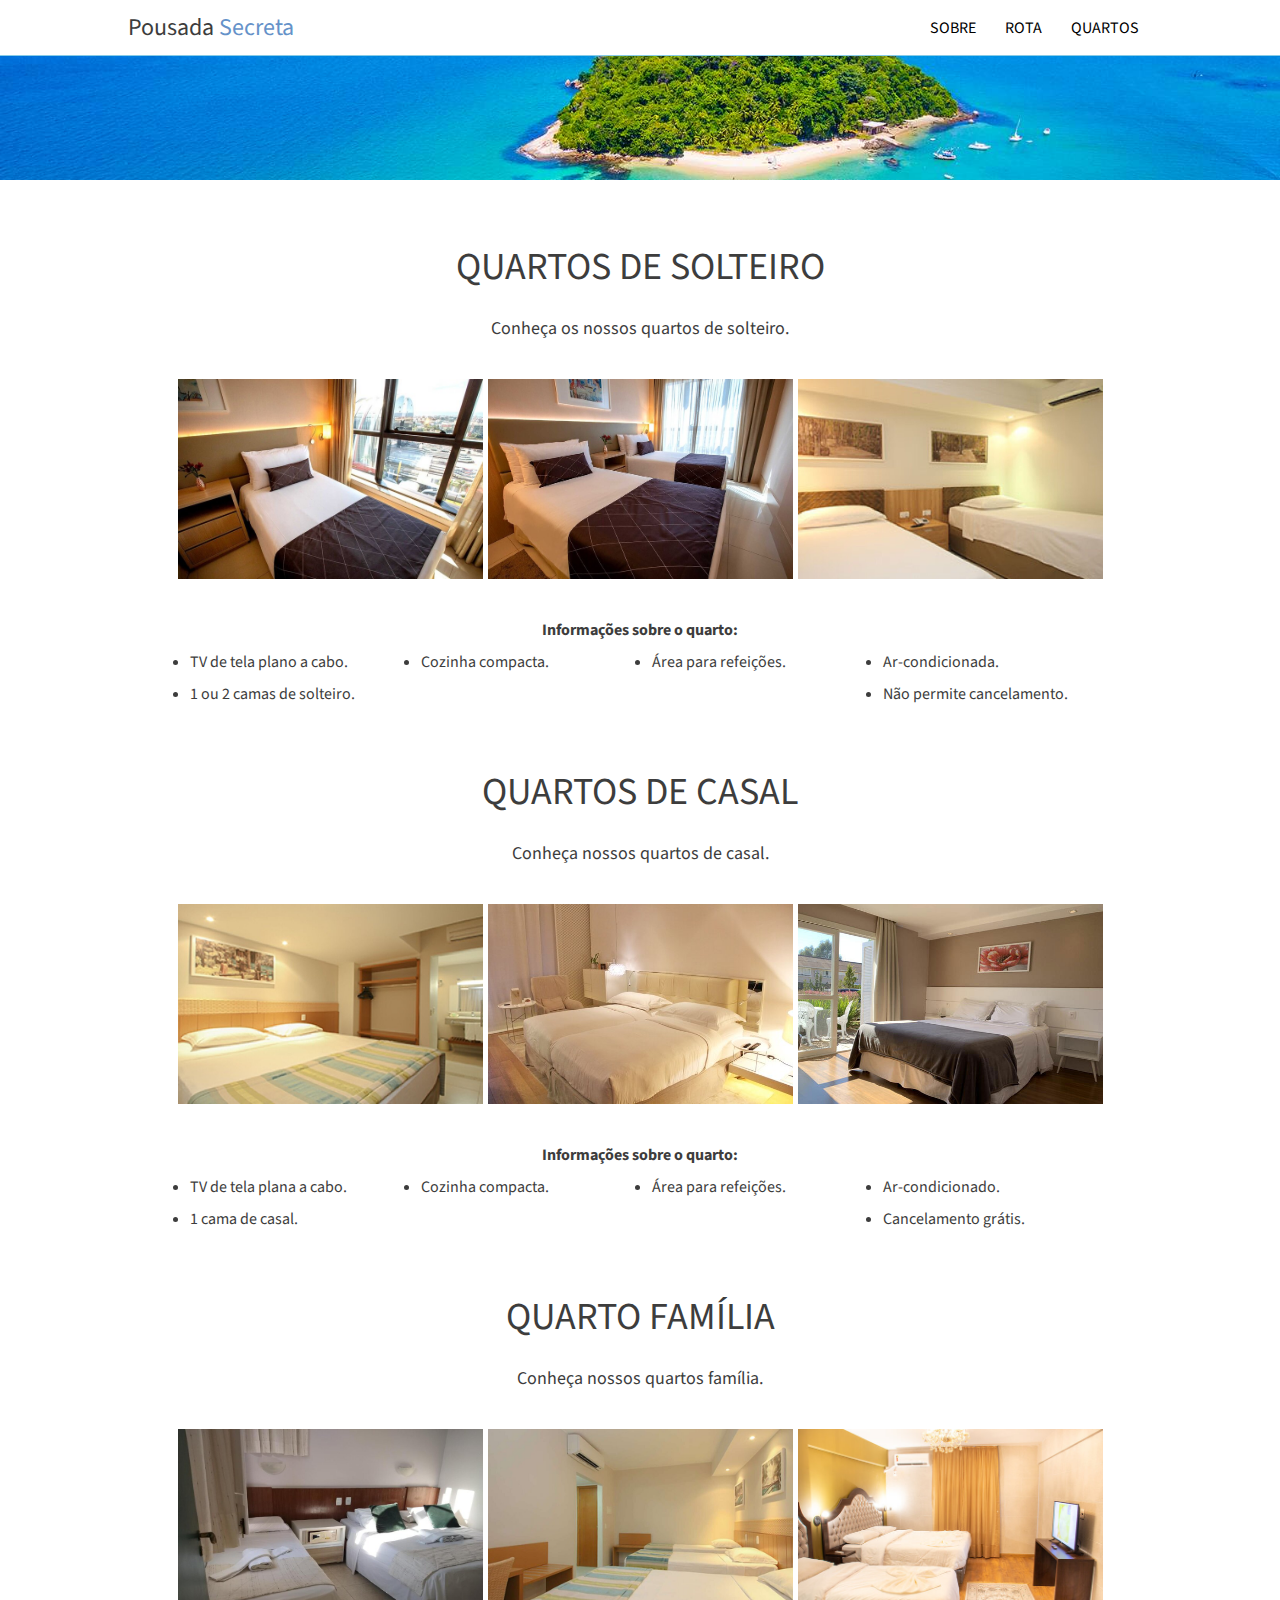
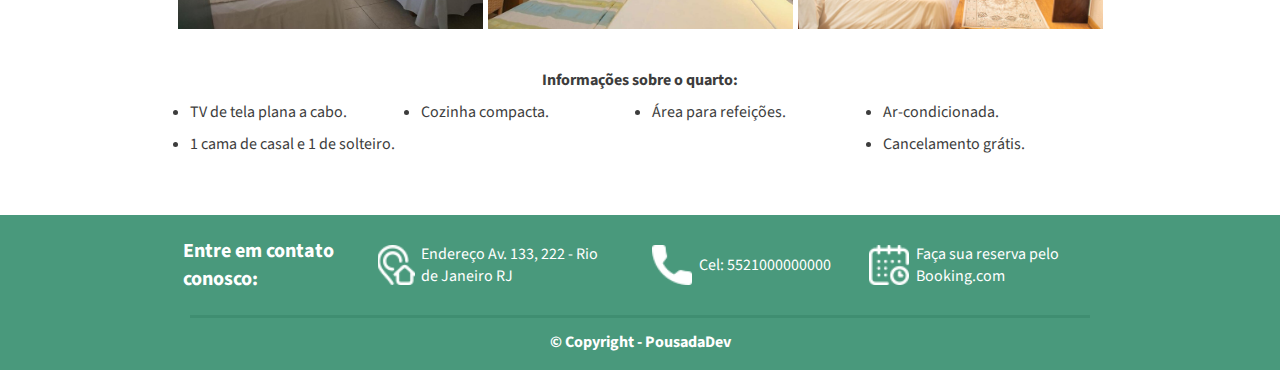
==== quartos.html @ a76534ea "Projeto finalizado" ====
<!DOCTYPE html>
<html lang="pt-br">
<head>
    <meta charset="UTF-8">
    <meta http-equiv="X-UA-Compatible" content="IE=edge">
    <meta name="viewport" content="width=device-width, initial-scale=1.0">
    <title>Quartos - Pousada Secreta</title>
    <link rel="stylesheet" href="css/quartos.css" type="text/css">
    <link rel="stylesheet" href="https://fonts.googleapis.com/css2?family=Source+Sans+Pro:ital,wght@0,200;0,300;0,400;0,600;0,700;0,900;1,200;1,300;1,400;1,600;1,700;1,900&display=swap">
</head>
<body>
    <div class="position-fixed">
        <div class="limita-secao secao-topo"> <!-- Seção Topo -->
            <a class="logo" href="principal.html">Pousada <span>Secreta</span></a>
            <div>
                <a class="link-topo" href="principal.html#sobre">Sobre</a>
                <a class="link-topo" href="principal.html#rota">Rota</a>
                <a class="link-topo" href="quartos.html">Quartos</a>
            </div>
        </div>
    </div>
    <div class="secao-banner"> <!-- Seção Banner-->
    </div>
    <div id="quarto-solteiro" class="limita-secao"> <!-- Seção Quarto de Solteiro -->
        <div class="secao-quartos-conteudo">
            <h2>Quartos de solteiro</h2>
            <p>Conheça os nossos quartos de solteiro.</p>
        </div>
        <div class="secao-quartos-imagens">
            <img src="assets/quarto-solteiro2.jpg" alt="Quarto de solteiro 1">
            <img src="assets/quarto-solteiro1.jpg" alt="Quarto de solteiro 2">
            <img src="assets/quarto-solteiro3.jpg" alt="Quarto de solteiro 3">
        </div>
        <ul class="lista" type="none">
            <li><h3>Informações sobre o quarto:</h3></li>
            <ul class="lista-topicos" type="disc">
                <li>TV de tela plano a cabo.</li>
                <li>Cozinha compacta.</li>
                <li>Área para refeições.</li>
                <li>Ar-condicionada.</li>
                <li>1 ou 2 camas de solteiro.</li>
                <li>Não permite cancelamento.</li>
            </ul>
        </ul>
    </div>
    <div id="quarto-casal" class="limita-secao"> <!-- Seção Quartos de Casal -->
        <div class="secao-quartos-conteudo">
            <h2>Quartos de casal</h2>
            <p>Conheça nossos quartos de casal.</p>
        </div>
        <div class="secao-quartos-imagens">
            <img src="assets/quarto-casal1.jpg" alt="Quarto de casal 1">
            <img src="assets/quarto-casal2.jpg" alt="Quarto de casal 2">
            <img src="assets/quarto-casal3.jpg" alt="Quarto de casal 3">
        </div>
        <ul class="lista" type="none">
            <li><h3>Informações sobre o quarto:</h3></li>
            <ul class="lista-topicos" type="disc">
                <li>TV de tela plana a cabo.</li>
                <li>Cozinha compacta.</li>
                <li>Área para refeições.</li>
                <li>Ar-condicionado.</li>
                <li>1 cama de casal.</li>
                <li>Cancelamento grátis.</li>
            </ul>
        </ul>
    </div>
    <div id="quarto-familia" class="limita-secao"> <!-- Seção Quartos de Família -->
        <div class="secao-quartos-conteudo">
            <h2>Quarto família</h2>
            <p>Conheça nossos quartos família.</p>
        </div> 
        <div class="secao-quartos-imagens">
            <img src="assets/quarto-familia2.jpg" alt="Quarto de família 1">
            <img src="assets/quarto-familia1.jpg" alt="Quarto de fanília 2">
            <img src="assets/quarto-familia3.jpg" alt="Quarto de família 3">
        </div>
        <ul class="lista" type="none">
           <li><h3>Informações sobre o quarto:</h3></li> 
           <ul class="lista-topicos" type="disc">
                <li>TV de tela plana a cabo.</li>
                <li>Cozinha compacta.</li>
                <li>Área para refeições.</li>
                <li>Ar-condicionada.</li>
                <li>1 cama de casal e 1 de solteiro.</li>
                <li>Cancelamento grátis.</li>
           </ul>
        </ul>
    </div>
    <div class="secao-rodape"> <!-- Seção Rodapé-->
        <div class="limita-secao">
            <div class="secao-rodape-conteudo">
                <h4>Entre em contato conosco:</h4>
                <p class="paragrafo1">Endereço Av. 133, 222 - Rio de Janeiro RJ</p>
                <p class="paragrafo2">Cel: 5521000000000</p>
                <p class="paragrafo3">Faça sua reserva pelo Booking.com</p>
            </div>
            <div class="secao-rodape-copyright">
                <p>© Copyright - PousadaDev</p>
            </div>
        </div>
    </div>
</body>
</html>
---- css/quartos.css ----
/* Configuração Geral */
* {
    box-sizing: border-box;
    margin: 0;
    padding: 0;
}

.limita-secao {
    max-width: 1024px;
    margin: 0 auto;
}

body {
    font-family: 'Source Sans Pro', sans-serif;
    color: #3d3d3d;
}

/* Seção Topo*/
.position-fixed {
    position: fixed;
    top: 0;
    left: 0;
    right: 0;
    background-color: #fff;
    border-bottom: 1px solid #87cce7;
}

.secao-topo {
    display: flex;
    justify-content: space-between;
    align-items: center;
    height: 55px;
}

.secao-topo .logo {
    font-size: 24px;
    text-decoration: none;
    color: #3d3d3d;
}

.secao-topo span {
    color: #6592c9;
}

.link-topo {
    text-decoration: none;
    font-size: 16px;
    text-transform: uppercase;
    color: #000;
    padding: 13px;
}

/* Seção Banner */
.secao-banner {
    background-image: url('../assets/img-fundo.jpg');
    height: 180px;
    background-size: cover;
    background-repeat: no-repeat;
}

/* Seção Quarto*/
.secao-quartos-conteudo {
    text-align: center;
    padding-top: 60px;
}

.secao-quartos-conteudo h2 {
    font-size: 38px;
    font-weight: 400;
    padding-bottom: 20px;
    text-transform: uppercase;
}

.secao-quartos-conteudo p {
    font-size: 18px;
    font-weight: 400;
    line-height: 30px;
    margin-bottom: 35px;
}

.secao-quartos-imagens img {
    width: 305px;
    height: 200px;
}

.secao-quartos-imagens {
    display: flex;
    align-items: center;
    justify-content: space-around;
    width: 930px;
    margin: 0 auto;
}

.lista {
    padding-top: 40px;
    width: 900px;
    text-align: center;
    margin: 0 auto;
}

.lista h3 {
    text-align: center;
    font-size: 16px;
    margin-bottom: 10px;
}

.lista-topicos {
    display: flex;
    justify-content: space-between;
    flex-wrap: wrap;
    gap: 10px;
    margin: 0 auto;
}

.lista-topicos li {
    width: 23%;
    text-align: left;
}

/* Seção Rodapé */
.secao-rodape {
    background-color: #49997c;
    height: 155px;
    color: #fff;
    margin-top: 60px;
}

.secao-rodape a {
    color: #fff;
    text-decoration: none;
}

.secao-rodape-conteudo {
    height: 90px;
    width: 930px;
    margin: auto;
    display: flex;
    justify-content: space-around;
    align-items: center;
    padding: 50px 0;
}

.secao-rodape-conteudo h4 {
    font-size: 20px;
    width: 180px;
}

.secao-rodape-conteudo p {
    width: 230px;
}

.paragrafo1, .paragrafo2, .paragrafo3 {
    display: flex;
    justify-content: center;
    align-items: center;
}

.secao-rodape-conteudo .paragrafo1::before{
    content: "";
    width: 55px;
    height: 40px;
    background-image: url('../assets/icones/endereco.png');
    background-size: 40px 40px;
    background-position: center;
    background-repeat: no-repeat;
    margin-right: 6px;
}

.secao-rodape-conteudo .paragrafo2::before{
    content: "";
    width: 55px;
    height: 40px;
    background-image: url('../assets/icones/telefone.png');
    background-size: 40px 40px;
    background-position: center;
    background-repeat: no-repeat;
}

.secao-rodape-conteudo .paragrafo3::before{
    content: "";
    width: 55px;
    height: 40px;
    background-image: url('../assets/icones/calendario.png');
    background-size: 40px 40px;
    background-position: center;
    background-repeat: no-repeat;
    margin-right: 6px;
}

.secao-rodape-copyright {
    height: 35px;
    width: 900px;
    display: flex;
    align-items: center;
    justify-content: center;
    text-align: center;
    border-top: 3px solid #3f8e71;
    margin: 0 auto;
    padding-top: 15px;
    font-weight: bold;
}
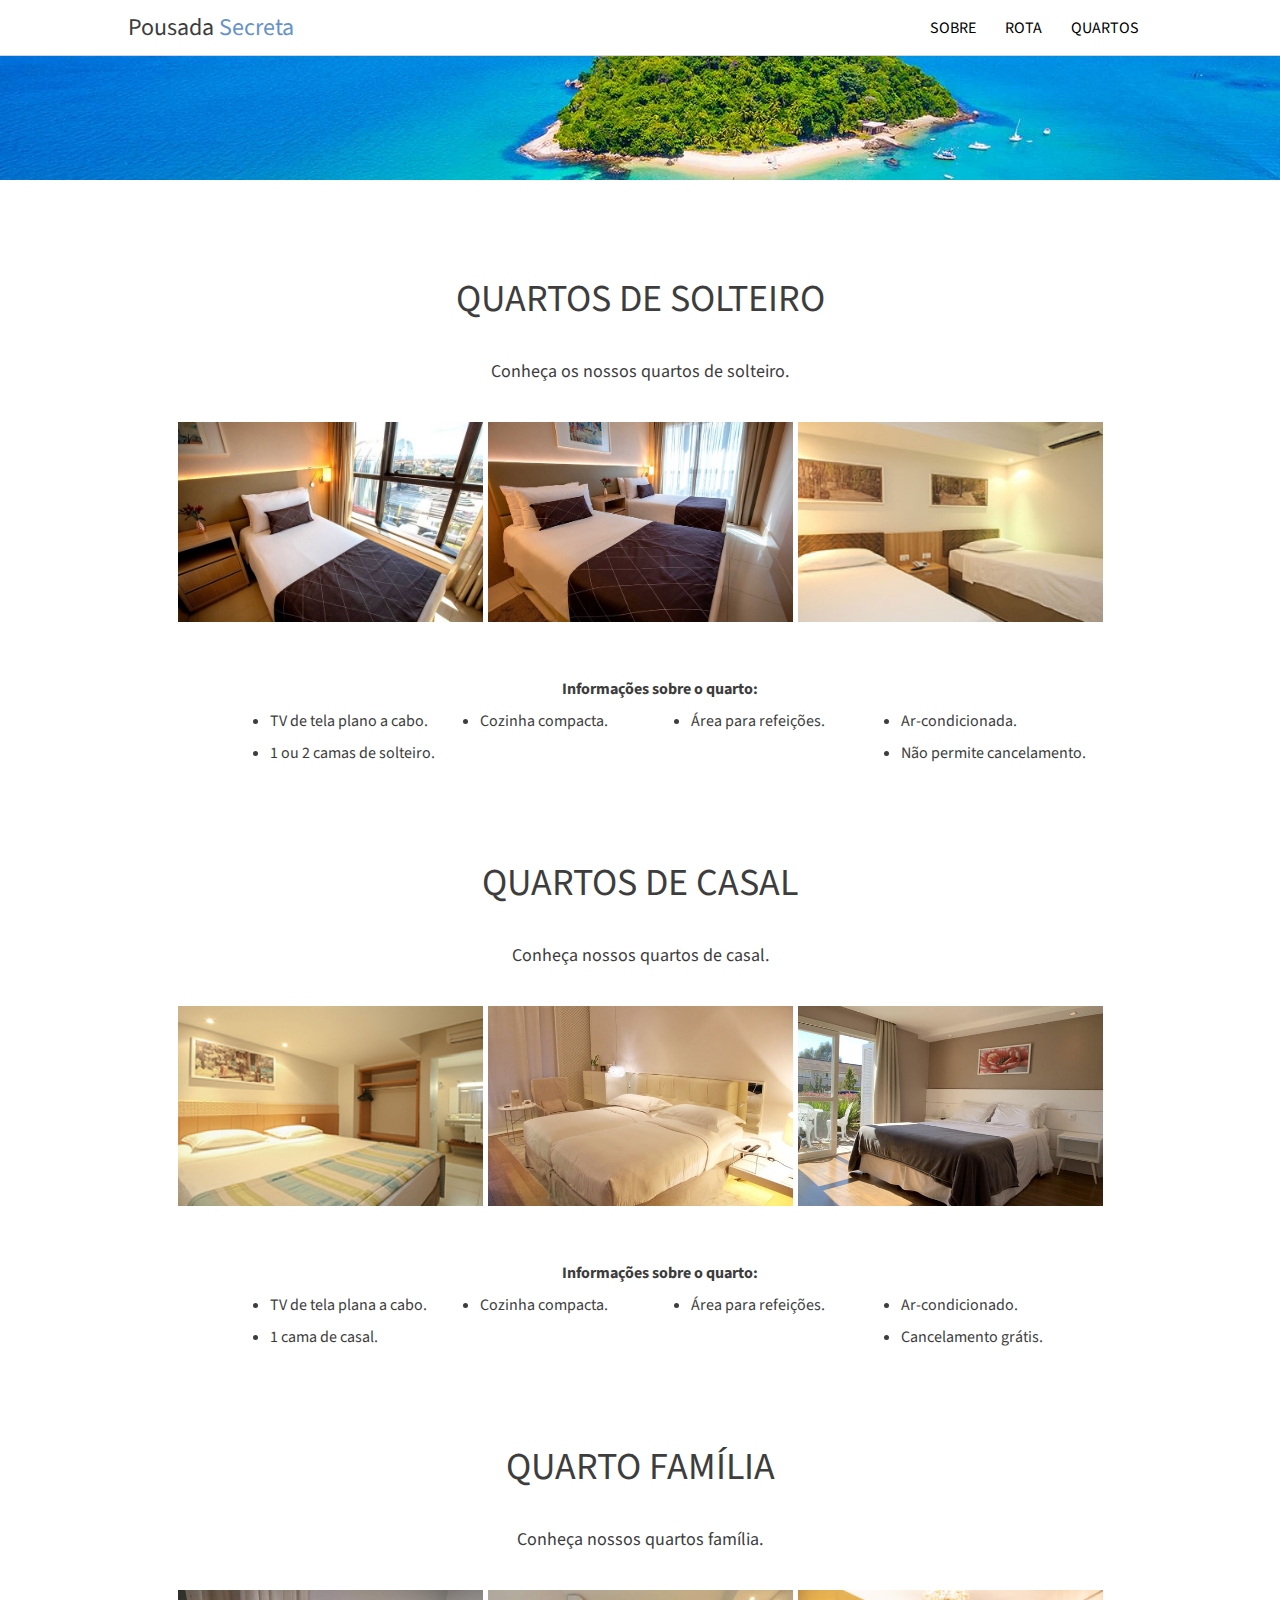
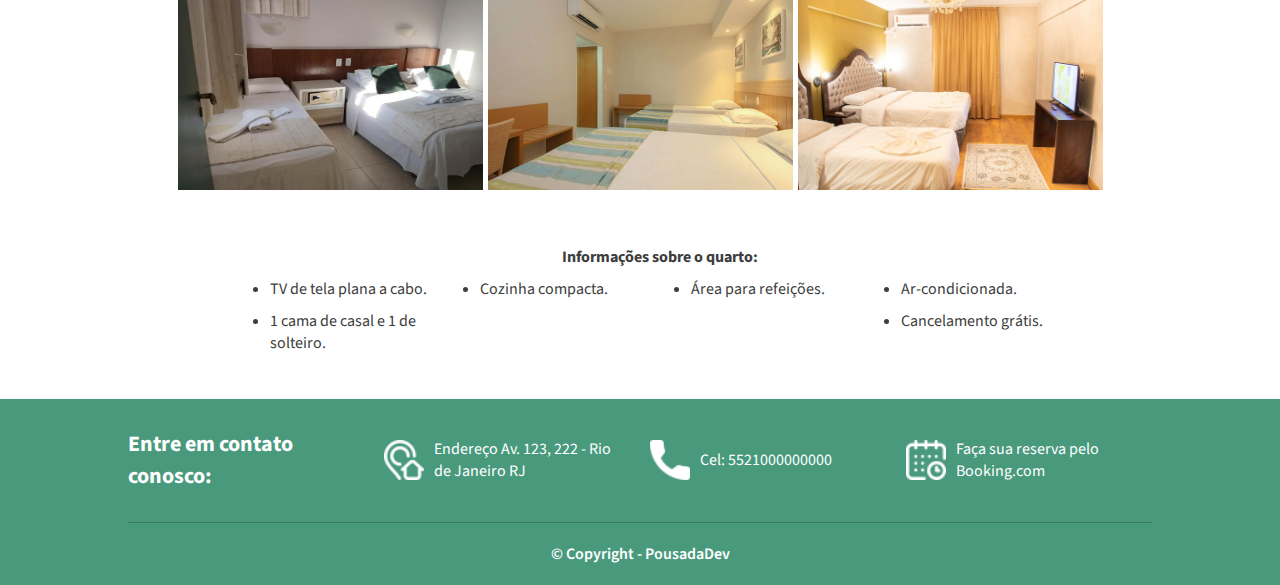
==== commit 2bb5ebac: "Atualizando o código" ====
--- a/quartos.html
+++ b/quartos.html
@@ -75,7 +75,7 @@
             <img src="assets/quarto-familia1.jpg" alt="Quarto de fanília 2">
             <img src="assets/quarto-familia3.jpg" alt="Quarto de família 3">
         </div>
-        <ul class="lista" type="none">
+        <ul class="lista lista-rodape" type="none">
            <li><h3>Informações sobre o quarto:</h3></li> 
            <ul class="lista-topicos" type="disc">
                 <li>TV de tela plana a cabo.</li>
@@ -87,16 +87,22 @@
            </ul>
         </ul>
     </div>
-    <div class="secao-rodape"> <!-- Seção Rodapé-->
-        <div class="limita-secao">
-            <div class="secao-rodape-conteudo">
+    <div class="rodape"> <!-- Seção Rodapé-->
+        <div class="limita-secao rodape-container">
+            <div class="rodape-info">
                 <h4>Entre em contato conosco:</h4>
-                <p class="paragrafo1">Endereço Av. 133, 222 - Rio de Janeiro RJ</p>
-                <p class="paragrafo2">Cel: 5521000000000</p>
-                <p class="paragrafo3">Faça sua reserva pelo Booking.com</p>
             </div>
-            <div class="secao-rodape-copyright">
-                <p>© Copyright - PousadaDev</p>
+                <a class="rodape-info rodape-link" target="_blank" href="https://goo.gl/maps/wPAS58QxiTopxK6w7"> <img class="rodape-icone" src="assets/icones/endereco.png" alt="Ícone endereco" title="Ícone endereco" /><p>Endereço Av. 123, 222 - Rio de Janeiro RJ</p></a>
+                <div class="rodape-info">
+                    <img class="rodape-icone" src="assets/icones/telefone.png" alt="Ícone telefone" title="Ícone telefone" />
+                    <p>Cel: 5521000000000</p>
+                </div>
+                <a class="rodape-info rodape-link" target="_blank" href="https://www.booking.com/searchresults.pt-br.html?aid=375635;label=msn-wLZ0m4wRNI00wFHQAaaO3w-79920787059858%3Atikwd-79920803013016%3Aaud-808219487%3Aloc-20%3Aneo%3Amte%3Adec%3Aqsbooking;sid=9ca5cbe6c9db71b34b98c0738ea780f4;dest_id=-666610;dest_type=city&">
+                    <img class="rodape-icone" src="assets/icones/calendario.png" alt="Ícone calendario" title="Ícone calendario" />
+                    <p>Faça sua reserva pelo Booking.com</p>
+                </a>
+            <div class="rodape-copyright">
+                © Copyright - PousadaDev
             </div>
         </div>
     </div>
--- a/css/quartos.css
+++ b/css/quartos.css
@@ -1,8 +1,14 @@
 /* Configuração Geral */
 * {
     box-sizing: border-box;
+}
+  
+body {
     margin: 0;
     padding: 0;
+    color: #3d3d3d;
+    font-family: 'Source Sans Pro', sans-serif;
+    background-color: #fff;
 }
 
 .limita-secao {
@@ -10,19 +16,12 @@
     margin: 0 auto;
 }
 
-body {
-    font-family: 'Source Sans Pro', sans-serif;
-    color: #3d3d3d;
-}
-
 /* Seção Topo*/
 .position-fixed {
     position: fixed;
-    top: 0;
-    left: 0;
-    right: 0;
+    width: 100%;
     background-color: #fff;
-    border-bottom: 1px solid #87cce7;
+    border-bottom: 1px solid #d5d5d5;
 }
 
 .secao-topo {
@@ -67,7 +66,6 @@
 .secao-quartos-conteudo h2 {
     font-size: 38px;
     font-weight: 400;
-    padding-bottom: 20px;
     text-transform: uppercase;
 }
 
@@ -117,85 +115,58 @@
     text-align: left;
 }
 
-/* Seção Rodapé */
-.secao-rodape {
-    background-color: #49997c;
-    height: 155px;
-    color: #fff;
-    margin-top: 60px;
+.lista-topocios ul {
+    margin-bottom: 100px;
 }
 
-.secao-rodape a {
+.lista-rodape {
+    padding-bottom: 45px;
+}
+
+/* Seção Rodapé */
+.rodape {
+    background-color: #49997d;
+    color:#fff;
+}
+  
+.rodape h4 {
+    font-size: 22px;
+}
+
+.rodape-container {
+    display: flex;
+    flex-wrap: wrap;
+    justify-content: space-between;
+}
+
+.rodape-info {
+    width: 23%;
+    display: flex;
+    align-items: center;
+}
+
+.rodape-link{
+    margin-right: 10px;
     color: #fff;
     text-decoration: none;
 }
 
-.secao-rodape-conteudo {
-    height: 90px;
-    width: 930px;
-    margin: auto;
-    display: flex;
-    justify-content: space-around;
-    align-items: center;
-    padding: 50px 0;
+.rodape-icone {
+    width: 40px;
+    height: 40px;
+    margin-right: 10px;
 }
 
-.secao-rodape-conteudo h4 {
-    font-size: 20px;
-    width: 180px;
+.rodape-info a{
+    text-decoration: none;
+    color: #fff;
 }
 
-.secao-rodape-conteudo p {
-    width: 230px;
-}
-
-.paragrafo1, .paragrafo2, .paragrafo3 {
-    display: flex;
-    justify-content: center;
-    align-items: center;
-}
-
-.secao-rodape-conteudo .paragrafo1::before{
-    content: "";
-    width: 55px;
-    height: 40px;
-    background-image: url('../assets/icones/endereco.png');
-    background-size: 40px 40px;
-    background-position: center;
-    background-repeat: no-repeat;
-    margin-right: 6px;
-}
-
-.secao-rodape-conteudo .paragrafo2::before{
-    content: "";
-    width: 55px;
-    height: 40px;
-    background-image: url('../assets/icones/telefone.png');
-    background-size: 40px 40px;
-    background-position: center;
-    background-repeat: no-repeat;
-}
-
-.secao-rodape-conteudo .paragrafo3::before{
-    content: "";
-    width: 55px;
-    height: 40px;
-    background-image: url('../assets/icones/calendario.png');
-    background-size: 40px 40px;
-    background-position: center;
-    background-repeat: no-repeat;
-    margin-right: 6px;
-}
-
-.secao-rodape-copyright {
-    height: 35px;
-    width: 900px;
-    display: flex;
-    align-items: center;
-    justify-content: center;
+.rodape-copyright {
     text-align: center;
-    border-top: 3px solid #3f8e71;
-    margin: 0 auto;
-    padding-top: 15px;
-    font-weight: bold;
+    padding: 20px;
+    border-top: 1px solid #3b7863;
+    color: #fff;
+    font-weight: 600;
+    width: 100%;
 }